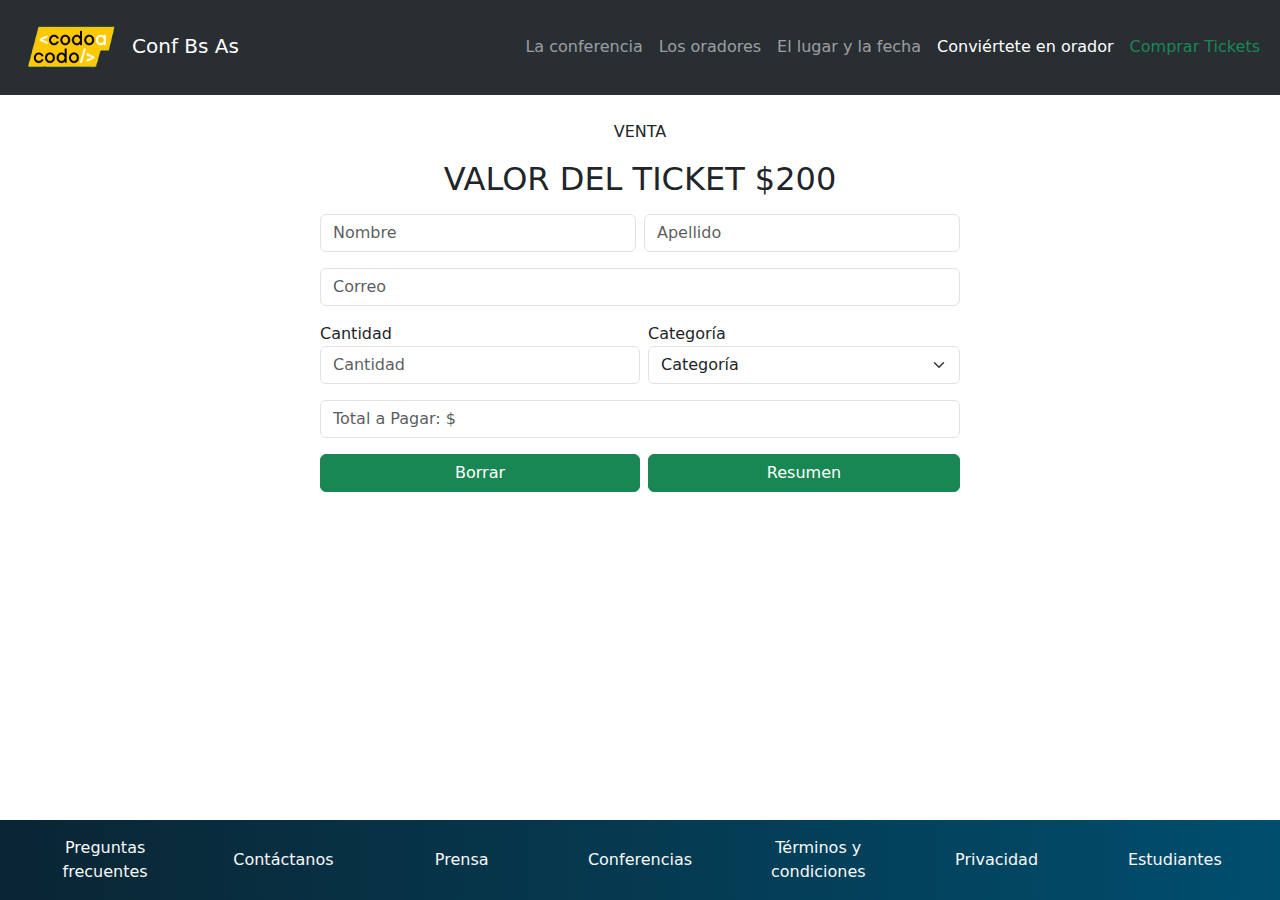
==== assets/pages/index2.html @ 329e651a "Add files via upload" ====
<!DOCTYPE html>
<html lang="es">
<head>
    <meta charset="UTF-8">
    <meta name="viewport" content="width=device-width, initial-scale=1.0">
    <title>Tp Bootstrap</title>
    <link rel="stylesheet" href="../css/bootstrap.min.css">
    <link rel="stylesheet" href="../css/custom.css">
    </head>

<body data-bs-spy="scroll" data-bs-smooth-scroll="true">

 <!--Nav bar-->  
<header>
 <nav class="navbar fixed-top navbar-expand-lg navbar-dark color-custom">
    <div class="container-fluid">
      <a class="navbar-brand" href="#">
        <img src="../img/codoacodo.png" alt="codoacodo" width="120">Conf Bs As
      </a>
      <button class="navbar-toggler" type="button" data-bs-toggle="collapse" data-bs-target="#navbarNavAltMarkup" aria-controls="navbarNavAltMarkup" aria-expanded="false" aria-label="Toggle navigation">
        <span class="navbar-toggler-icon"></span>
      </button>
      <div class="collapse navbar-collapse justify-content-end" id="navbarNavAltMarkup">
        <div class="navbar-nav d-flex justify-content-end">
          <a class="nav-link active" aria-current="page" href="#conferencia">La conferencia</a>
          <a class="nav-link" href="#oradores">Los oradores</a>
          <a class="nav-link" href="#lugar">El lugar y la fecha</a>
          <a class="nav-link" href="#formulario">Conviértete en orador</a>
          <a class="nav-link text-success" href="#">Comprar Tickets</a>
        </div>
      </div>
    </div>
  </nav>
 </header>   
 

 <!--Form-->
  <section class="d-flex flex-column col-6 mx-auto pt-5">
    <div class="pt-5 mt-4" id="formulario">
        <p class="text-center">VENTA</p>
        <h2 class="text-center mb-3">VALOR DEL TICKET $200</h2> 
    <form>
      <div class="d-flex flex-row mb-3">
        <input type="nombre" class="form-control me-2" id="nombre" placeholder="Nombre">
        <input type="apellido" class="form-control" id="apellido" placeholder="Apellido">
      </div>
      <div class="d-flex flex-row mb-3">
        <input type="correo" class="form-control" id="correo" placeholder="Correo">
      </div>
      <div class="d-flex flex-row mb-3">
        <div class="form-group col-6 me-2">
          <label for="inputCantidad">Cantidad</label>
          <input type="cantidad" class="form-control" id="inputCantidad" placeholder="Cantidad">
        </div>
        <div class="form-group col">
          <label for="inputCategoria">Categoría</label>
          <select id="inputState" class="form-select">
            <option selected>Categoría</option>
            <option>Estudiante</option>
            <option>Trainee</option>
            <option>Junior</option>
          </select>
        </div>
      </div>
      <div class="d-flex flex-row mb-3">
        <input type="total" class="form-control" id="total" placeholder="Total a Pagar: $">
      </div>
      <div class="d-flex flex-row mb-3">
      <button type="submit" class="btn btn-success col-6 me-2">Borrar</button>
      <button type="submit" class="btn btn-success col">Resumen</button>
    </div>
    </form>
  </section>

<!--Footer-->
<footer>
    <div class="container-fluid fixed-bottom">
    <div class="row mt-5 p-3 text-center align-items-center grad">
      <div class="col">
        <a class="nav-link text-light" href="https://inscripcionesagencia.bue.edu.ar/codoacodo/preguntasfrecuentes">Preguntas<br>frecuentes</a>
      </div>
      <div class="col">
        <a class="nav-link text-light" href="https://agenciadeaprendizaje.bue.edu.ar/contacto/">Contáctanos</a>
      </div>
      <div class="col">
        <a class="nav-link text-light" href="#">Prensa</a>
      </div>
      <div class="col">
        <a class="nav-link text-light" href="#">Conferencias</a>
      </div>
      <div class="col">
        <a class="nav-link text-light" href="#">Términos y<br>condiciones</a>
      </div>
      <div class="col">
        <a class="nav-link text-light" href="#">Privacidad</a>
      </div>
      <div class="col">
        <a class="nav-link text-light" href="#">Estudiantes</a>
      </div>
    </div>
</div>
  </footer>
  
</body>
<script src="../js/bootstrap.min.js"></script>
</html>
---- assets/css/custom.css ----
.grad {
    background: rgb(10,37,51);
    background: linear-gradient(90deg, rgba(10,37,51,1) 0%, rgba(0,78,110,1) 100%);
}

.color-custom {
    background-color: #292e33;
}
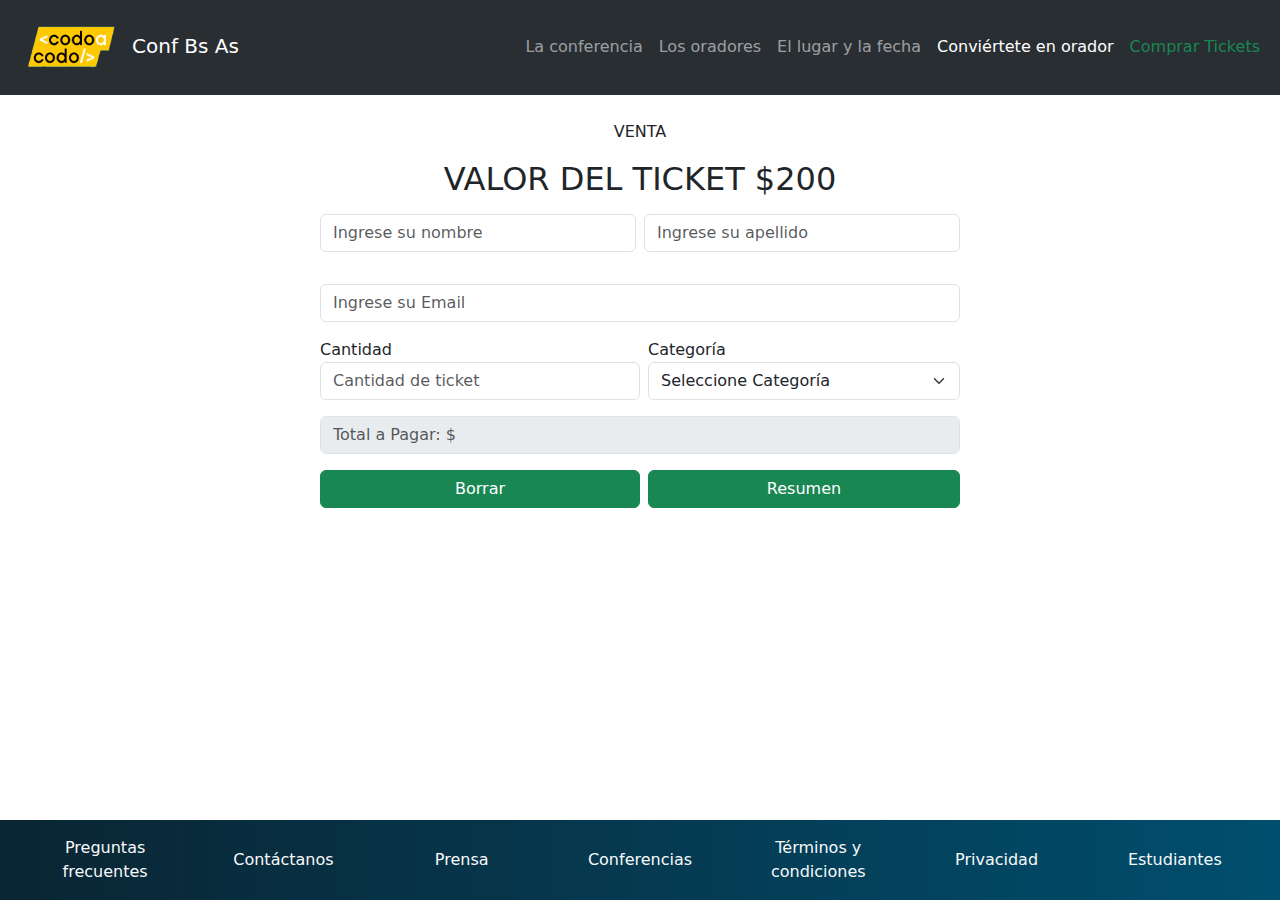
==== commit 64d32e31: "Se modifican los siguientes archivos: modified:   assets/css/custom.css modified:   assets/pages/ind" ====
--- a/assets/pages/index2.html
+++ b/assets/pages/index2.html
@@ -1,106 +1,113 @@
 <!DOCTYPE html>
 <html lang="es">
 <head>
-    <meta charset="UTF-8">
-    <meta name="viewport" content="width=device-width, initial-scale=1.0">
-    <title>Tp Bootstrap</title>
-    <link rel="stylesheet" href="../css/bootstrap.min.css">
-    <link rel="stylesheet" href="../css/custom.css">
-    </head>
+  <meta charset="UTF-8">
+  <meta name="viewport" content="width=device-width, initial-scale=1.0">
+  <title>Trabajo Integrador JS</title>
+  <link rel="stylesheet" href="../css/bootstrap.min.css">
+  <link rel="stylesheet" href="../css/custom.css">
+</head>
 
 <body data-bs-spy="scroll" data-bs-smooth-scroll="true">
 
- <!--Nav bar-->  
-<header>
- <nav class="navbar fixed-top navbar-expand-lg navbar-dark color-custom">
-    <div class="container-fluid">
-      <a class="navbar-brand" href="#">
-        <img src="../img/codoacodo.png" alt="codoacodo" width="120">Conf Bs As
-      </a>
-      <button class="navbar-toggler" type="button" data-bs-toggle="collapse" data-bs-target="#navbarNavAltMarkup" aria-controls="navbarNavAltMarkup" aria-expanded="false" aria-label="Toggle navigation">
-        <span class="navbar-toggler-icon"></span>
-      </button>
-      <div class="collapse navbar-collapse justify-content-end" id="navbarNavAltMarkup">
-        <div class="navbar-nav d-flex justify-content-end">
-          <a class="nav-link active" aria-current="page" href="#conferencia">La conferencia</a>
-          <a class="nav-link" href="#oradores">Los oradores</a>
-          <a class="nav-link" href="#lugar">El lugar y la fecha</a>
-          <a class="nav-link" href="#formulario">Conviértete en orador</a>
-          <a class="nav-link text-success" href="#">Comprar Tickets</a>
+  <!--Nav bar-->
+  <header>
+    <nav class="navbar fixed-top navbar-expand-lg navbar-dark color-custom">
+      <div class="container-fluid">
+        <a class="navbar-brand" href="/index.html">
+          <img src="../img/codoacodo.png" alt="codoacodo" width="120">Conf Bs As
+        </a>
+        <button class="navbar-toggler" type="button" data-bs-toggle="collapse" data-bs-target="#navbarNavAltMarkup"
+          aria-controls="navbarNavAltMarkup" aria-expanded="false" aria-label="Toggle navigation">
+          <span class="navbar-toggler-icon"></span>
+        </button>
+        <div class="collapse navbar-collapse justify-content-end" id="navbarNavAltMarkup">
+          <div class="navbar-nav d-flex justify-content-end">
+            <a class="nav-link active" aria-current="page" href="#conferencia">La conferencia</a>
+            <a class="nav-link" href="#">Los oradores</a>
+            <a class="nav-link" href="#lugar">El lugar y la fecha</a>
+            <a class="nav-link" href="#formulario">Conviértete en orador</a>
+            <a class="nav-link text-success" href="#">Comprar Tickets</a>
+          </div>
+        </div>
+      </div>
+    </nav>
+  </header>
+
+  <!--Form-->
+  <section class="d-flex flex-column col-6 mx-auto pt-5">
+    <div class="pt-5 mt-4" id="formulario">
+      <p class="text-center">VENTA</p>
+      <h2 class="text-center mb-3">VALOR DEL TICKET $200</h2>
+      <form>
+        <div class="d-flex flex-row mb-3">
+          <input type="text" class="form-control me-2" id="nombre" placeholder="Ingrese su nombre" onchange="validarNombre(event)" onkeydown="borrarMensajeError()">
+          <span id="mensajeError" class="mensaje-error"></span>
+          <input type="text" class="form-control" id="apellido" placeholder="Ingrese su apellido" onchange="validarApellido(event)" onkeydown="borrarMensajeErrorApellido()">
+          <span id="mensajeErrorApellido" class="mensaje-error"></span>
+        </div>
+        <div class="d-flex flex-row mb-3"></div>
+        <div class="d-flex flex-row mb-3">
+          <input type="email" class="form-control" id="correo" placeholder="Ingrese su Email" onchange="validarEmail(event)" onkeydown="borrarMensajeErrorEmail()">
+          <span id="mensajeErrorEmail" class="mensaje-error"></span>
+        </div>
+        <div class="d-flex flex-row mb-3">
+          <div class="form-group col-6 me-2">
+            <label for="inputCantidad">Cantidad</label>
+            <input type="number" min= 1 max= 5 class="form-control" id="inputCantidad" placeholder="Cantidad de ticket" required>
+          </div>
+          <div class="form-group col">
+            <label for="inputState">Categoría</label>
+            <select id="inputState" class="form-select">
+              <option value="">Seleccione Categoría</option>
+              <option value="estudiante">Estudiante</option>
+              <option value="trainee">Trainee</option>
+              <option value="junior">Junior</option>
+            </select>
+          </div>
+        </div>
+        <div class="d-flex flex-row mb-3">
+          <input class="form-control" id="total" placeholder="Total a Pagar: $" disabled>
+        </div>
+        <div class="d-flex flex-row mb-3">
+          <button type="reset" class="btn btn-success col-6 me-2">Borrar</button>
+          <button id="resumen" type="button" class="btn btn-success col">Resumen</button>
+        </div>
+      </form>
+
+  </section>
+
+  <!--Footer-->
+  <footer>
+    <div class="container-fluid fixed-bottom">
+      <div class="row mt-5 p-3 text-center align-items-center grad">
+        <div class="col">
+          <a class="nav-link text-light"
+            href="https://inscripcionesagencia.bue.edu.ar/codoacodo/preguntasfrecuentes">Preguntas<br>frecuentes</a>
+        </div>
+        <div class="col">
+          <a class="nav-link text-light" href="https://agenciadeaprendizaje.bue.edu.ar/contacto/">Contáctanos</a>
+        </div>
+        <div class="col">
+          <a class="nav-link text-light" href="#">Prensa</a>
+        </div>
+        <div class="col">
+          <a class="nav-link text-light" href="#">Conferencias</a>
+        </div>
+        <div class="col">
+          <a class="nav-link text-light" href="#">Términos y<br>condiciones</a>
+        </div>
+        <div class="col">
+          <a class="nav-link text-light" href="#">Privacidad</a>
+        </div>
+        <div class="col">
+          <a class="nav-link text-light" href="#">Estudiantes</a>
         </div>
       </div>
     </div>
-  </nav>
- </header>   
- 
-
- <!--Form-->
-  <section class="d-flex flex-column col-6 mx-auto pt-5">
-    <div class="pt-5 mt-4" id="formulario">
-        <p class="text-center">VENTA</p>
-        <h2 class="text-center mb-3">VALOR DEL TICKET $200</h2> 
-    <form>
-      <div class="d-flex flex-row mb-3">
-        <input type="nombre" class="form-control me-2" id="nombre" placeholder="Nombre">
-        <input type="apellido" class="form-control" id="apellido" placeholder="Apellido">
-      </div>
-      <div class="d-flex flex-row mb-3">
-        <input type="correo" class="form-control" id="correo" placeholder="Correo">
-      </div>
-      <div class="d-flex flex-row mb-3">
-        <div class="form-group col-6 me-2">
-          <label for="inputCantidad">Cantidad</label>
-          <input type="cantidad" class="form-control" id="inputCantidad" placeholder="Cantidad">
-        </div>
-        <div class="form-group col">
-          <label for="inputCategoria">Categoría</label>
-          <select id="inputState" class="form-select">
-            <option selected>Categoría</option>
-            <option>Estudiante</option>
-            <option>Trainee</option>
-            <option>Junior</option>
-          </select>
-        </div>
-      </div>
-      <div class="d-flex flex-row mb-3">
-        <input type="total" class="form-control" id="total" placeholder="Total a Pagar: $">
-      </div>
-      <div class="d-flex flex-row mb-3">
-      <button type="submit" class="btn btn-success col-6 me-2">Borrar</button>
-      <button type="submit" class="btn btn-success col">Resumen</button>
-    </div>
-    </form>
-  </section>
-
-<!--Footer-->
-<footer>
-    <div class="container-fluid fixed-bottom">
-    <div class="row mt-5 p-3 text-center align-items-center grad">
-      <div class="col">
-        <a class="nav-link text-light" href="https://inscripcionesagencia.bue.edu.ar/codoacodo/preguntasfrecuentes">Preguntas<br>frecuentes</a>
-      </div>
-      <div class="col">
-        <a class="nav-link text-light" href="https://agenciadeaprendizaje.bue.edu.ar/contacto/">Contáctanos</a>
-      </div>
-      <div class="col">
-        <a class="nav-link text-light" href="#">Prensa</a>
-      </div>
-      <div class="col">
-        <a class="nav-link text-light" href="#">Conferencias</a>
-      </div>
-      <div class="col">
-        <a class="nav-link text-light" href="#">Términos y<br>condiciones</a>
-      </div>
-      <div class="col">
-        <a class="nav-link text-light" href="#">Privacidad</a>
-      </div>
-      <div class="col">
-        <a class="nav-link text-light" href="#">Estudiantes</a>
-      </div>
-    </div>
-</div>
   </footer>
-  
+  <script src="../js/validar.js"></script>
+  <script src="../js/app.js"></script>
+  <script src="../js/bootstrap.min.js"></script>
 </body>
-<script src="../js/bootstrap.min.js"></script>
 </html>--- a/assets/css/custom.css
+++ b/assets/css/custom.css
@@ -5,4 +5,9 @@
 
 .color-custom {
     background-color: #292e33;
-}+}
+
+.mensaje-error{
+    color: red;
+    font-size: x-small;
+} 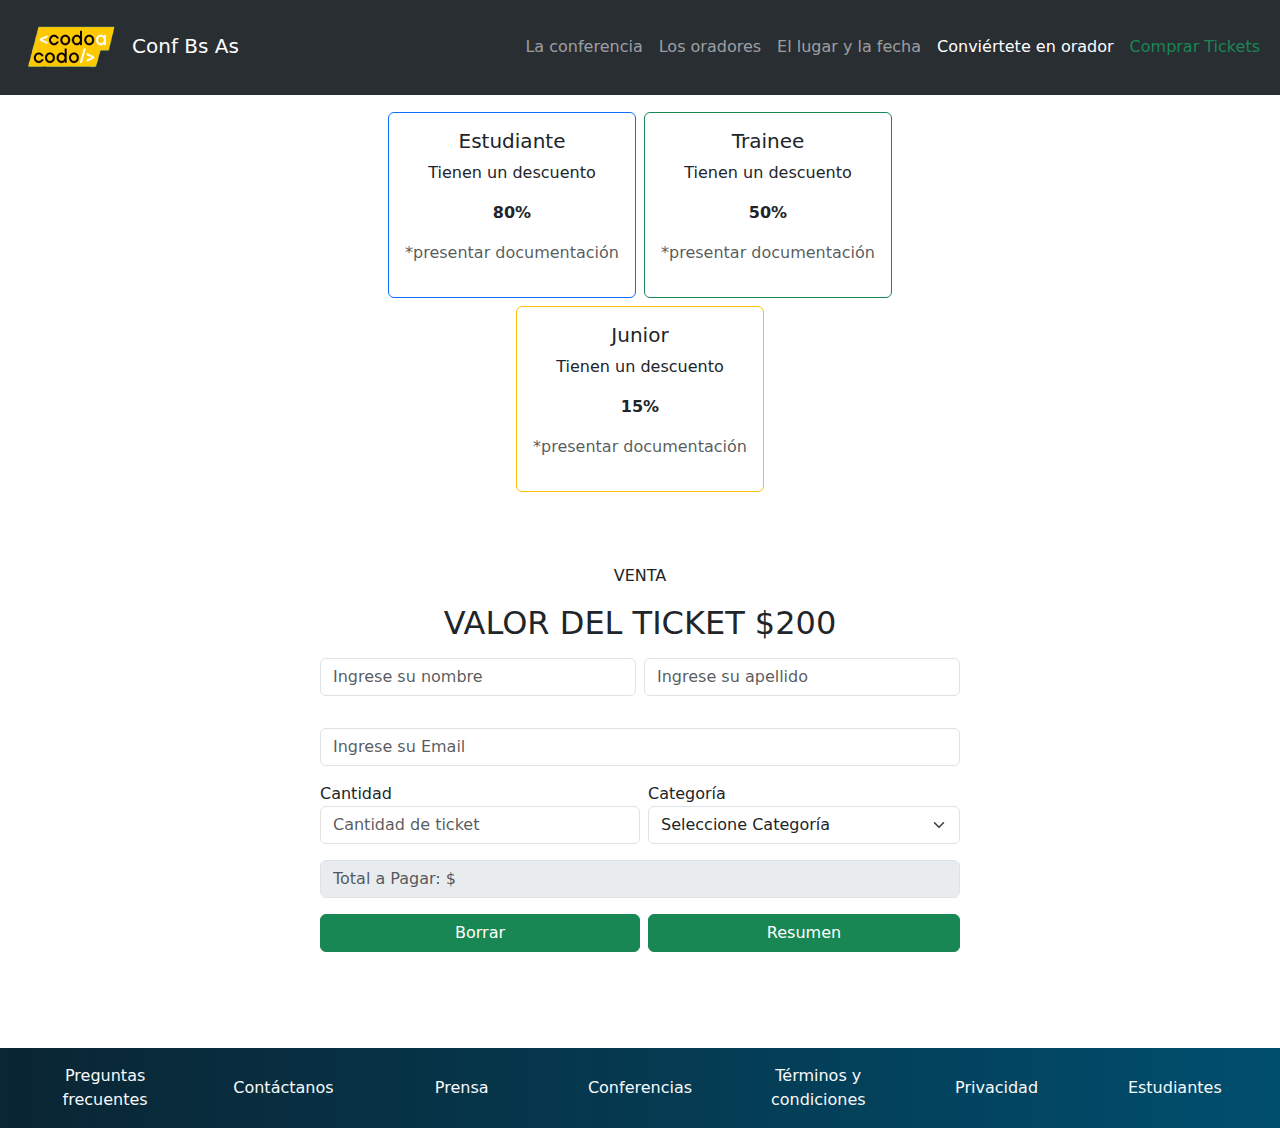
==== commit 0844a1c1: "Update index2.html" ====
--- a/assets/pages/index2.html
+++ b/assets/pages/index2.html
@@ -23,10 +23,10 @@
         </button>
         <div class="collapse navbar-collapse justify-content-end" id="navbarNavAltMarkup">
           <div class="navbar-nav d-flex justify-content-end">
-            <a class="nav-link active" aria-current="page" href="#conferencia">La conferencia</a>
-            <a class="nav-link" href="#">Los oradores</a>
-            <a class="nav-link" href="#lugar">El lugar y la fecha</a>
-            <a class="nav-link" href="#formulario">Conviértete en orador</a>
+            <a class="nav-link active" aria-current="page" href="/index.html#conferencia">La conferencia</a>
+            <a class="nav-link" href="/index.html#oradores">Los oradores</a>
+            <a class="nav-link" href="/index.html#lugar">El lugar y la fecha</a>
+            <a class="nav-link" href="/index.html#formulario">Conviértete en orador</a>
             <a class="nav-link text-success" href="#">Comprar Tickets</a>
           </div>
         </div>
@@ -34,8 +34,39 @@
     </nav>
   </header>
 
+           <!--Cards--> 
+         <section class="col-6 mx-auto pt-5">
+         <section class="d-flex mt-3 pt-5 justify-content-center gap-2 flex-wrap">
+      <div class="card border-primary">
+            <div class="card-body text-center">
+              <h5 class="card-title">Estudiante</h5>
+              <p class="card-text">Tienen un descuento</p>
+              <p class="fw-bold">80%</p>
+              <p class="text-body-secondary">*presentar documentación</p>
+            </p>
+            </div>
+          </div>
+          <div class="card border-success text-center">
+            <div class="card-body text-center">
+              <h5 class="card-title">Trainee</h5>
+              <p class="card-text">Tienen un descuento</p>
+              <p class="fw-bold">50%</p>
+              <p class="text-body-secondary">*presentar documentación</p>
+            </div>
+          </div>
+          <div class="card border-warning text-center">
+            <div class="card-body">
+              <h5 class="card-title">Junior</h5>
+              <p class="card-text">Tienen un descuento</p>
+                <p class="fw-bold">15%</p>
+                <p class="text-body-secondary">*presentar documentación</p>
+              </p>
+            </div>
+        </section>
+        </section>
+
   <!--Form-->
-  <section class="d-flex flex-column col-6 mx-auto pt-5">
+  <section class="d-flex flex-column col-6 mx-auto pb-3">
     <div class="pt-5 mt-4" id="formulario">
       <p class="text-center">VENTA</p>
       <h2 class="text-center mb-3">VALOR DEL TICKET $200</h2>
@@ -71,7 +102,10 @@
         </div>
         <div class="d-flex flex-row mb-3">
           <button type="reset" class="btn btn-success col-6 me-2">Borrar</button>
-          <button id="resumen" type="button" class="btn btn-success col">Resumen</button>
+          <button id="resumen" type="button" class="btn btn-success col" onclick="validarResumen(event)">Resumen</button> 
+        </div>
+        <div class="d-flex flex-row mb-3">
+          <span id="mensajeErrorResumen" class="mensaje-error"></span>
         </div>
       </form>
 
@@ -79,7 +113,7 @@
 
   <!--Footer-->
   <footer>
-    <div class="container-fluid fixed-bottom">
+    <div class="container-fluid">
       <div class="row mt-5 p-3 text-center align-items-center grad">
         <div class="col">
           <a class="nav-link text-light"
@@ -110,4 +144,4 @@
   <script src="../js/app.js"></script>
   <script src="../js/bootstrap.min.js"></script>
 </body>
-</html>+</html>
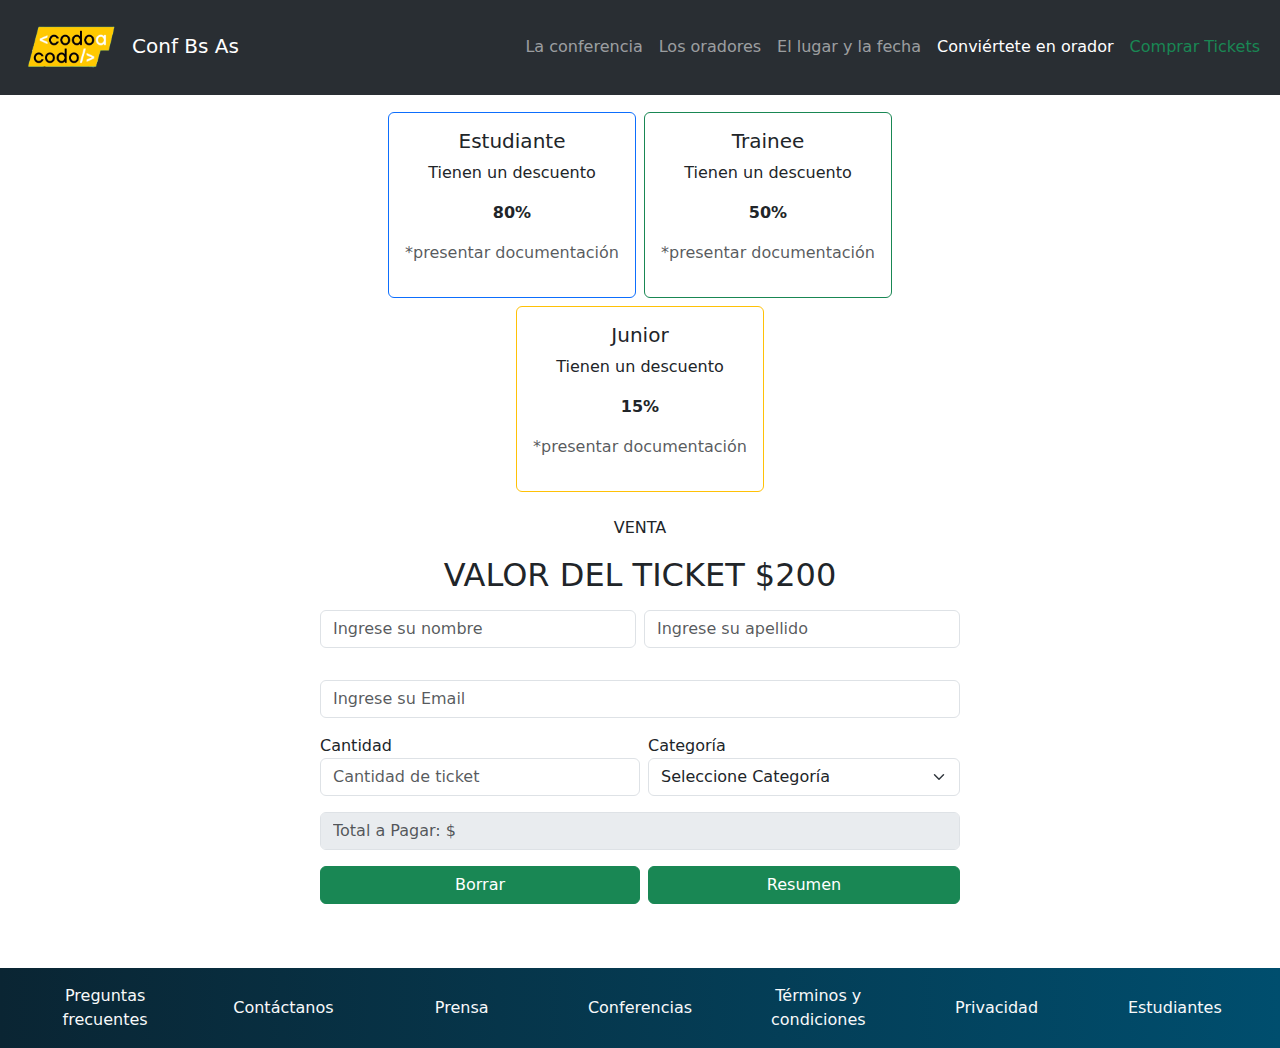
==== commit 296f1eaf: "Update index2.html" ====
--- a/assets/pages/index2.html
+++ b/assets/pages/index2.html
@@ -67,7 +67,7 @@
 
   <!--Form-->
   <section class="d-flex flex-column col-6 mx-auto pb-3">
-    <div class="pt-5 mt-4" id="formulario">
+    <div class="mt-4" id="formulario">
       <p class="text-center">VENTA</p>
       <h2 class="text-center mb-3">VALOR DEL TICKET $200</h2>
       <form>
@@ -114,7 +114,7 @@
   <!--Footer-->
   <footer>
     <div class="container-fluid">
-      <div class="row mt-5 p-3 text-center align-items-center grad">
+      <div class="row mt-3 p-3 text-center align-items-center grad">
         <div class="col">
           <a class="nav-link text-light"
             href="https://inscripcionesagencia.bue.edu.ar/codoacodo/preguntasfrecuentes">Preguntas<br>frecuentes</a>
